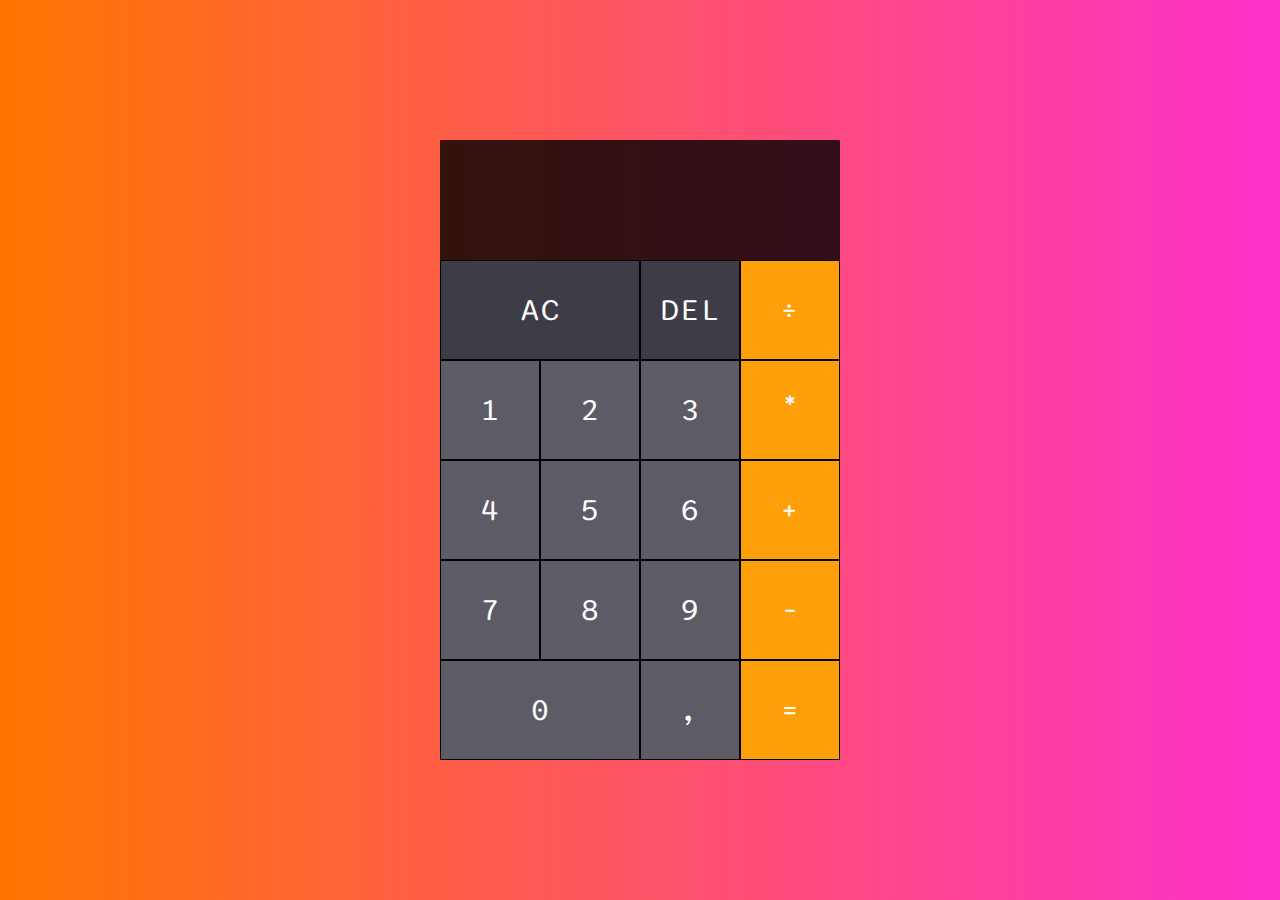
==== calculator-js/index.html @ feb545cf "calculadora" ====
<!DOCTYPE html>
<html lang="en">
<head>
    <meta charset="UTF-8">
    <meta http-equiv="X-UA-Compatible" content="IE=edge">
    <meta name="viewport" content="width=device-width, initial-scale=1.0">

    <link rel="stylesheet" href="style.css">
    <link rel="preconnect" href="https://fonts.googleapis.com">
    <link rel="preconnect" href="https://fonts.gstatic.com" crossorigin>
    <link href="https://fonts.googleapis.com/css2?family=Roboto:wght@100;300;400;700;900&family=Sono&display=swap" rel="stylesheet"> 
    <script src="script.js" defer></script> <!-- A script that will be downloaded in parallel to parsing the page, and executed after the page has finished parsing -->
    <title>🧮Calculator</title>
</head>
<body>
    <div class="calculator-grid">
        <div class="output">
            <div class="previous-operand" data-previous-operand></div>
            <div class="current-operand" data-current-operand></div>
        </div>
        <button class="span-two darker-button" data-all-clear>AC</button>
        <button class="darker-button" data-delete>DEL</button>
        <button class="orange-button" data-operation>÷</button>
        <button class="grey-button" data-number>1</button>
        <button class="grey-button" data-number>2</button>
        <button class="grey-button" data-number>3</button>
        <button class="orange-button" data-operation>*</button>
        <button class="grey-button" data-number>4</button>
        <button class="grey-button" data-number>5</button>
        <button class="grey-button" data-number>6</button>
        <button class="orange-button" data-operation>+</button>
        <button class="grey-button" data-number>7</button>
        <button class="grey-button" data-number>8</button>
        <button class="grey-button" data-number>9</button>
        <button class="orange-button" data-operation>-</button>
        <button class="span-two grey-button" data-number>0</button>
        <button class="grey-button" data-number>,</button>
        <button class="orange-button" data-equals>=</button>
    </div>
</body>
</html>
---- calculator-js/style.css ----
*, *::before, *::after{
    box-sizing: border-box;
    font-family: Sono, sans-serif;
    font-size: normal;
}

body{
    padding: 0;
    margin: 0;
    background: linear-gradient(to right, #ff7500, #fd32ca);
}

.calculator-grid {
    display: grid;
    justify-content: center;
    align-content: center;
    min-height: 100vh;
    grid-template-columns: repeat(4, 100px);
    grid-template-rows: minmax(120px,auto) repeat(5,100px);
}

.calculator-grid > button {
    cursor: pointer;
    font-size: 2rem;
    border: 1px solid black;
    outline: none;
    color: white;
}

.grey-button {
    background-color: #5D5C66;
}
.orange-button {
    background-color: #FF9F0A;
}
.darker-button {
    background-color: #3D3C47;
}

.grey-button:hover {
    background-color: #5D5C66CC;
}
.orange-button:hover {
    background-color: #FF9F0AB3;
}
.darker-button:hover {
    background-color: #3D3C47CC;
}

.span-two {
    grid-column: span 2; /*the button width == 2 column's width */
}

.output {
    grid-column: 1 / -1; /* The output will occupied  the entire row, from col(1) to last col(-1 or 5) */
    background-color: rgba(0,0,0,.80);
    display: flex;
    align-items: flex-end;
    justify-content: space-around;
    flex-direction: column;
    padding: 10px;
    word-wrap: break-word;
    word-break: break-all;

}

.output .current-operand {
    color: rgba(255,255,255, .95);
    font-size: 2.5rem;
}
.output .previous-operand {
    color: rgba(255,255,255, .7);
    font-size: 1.5rem;
}
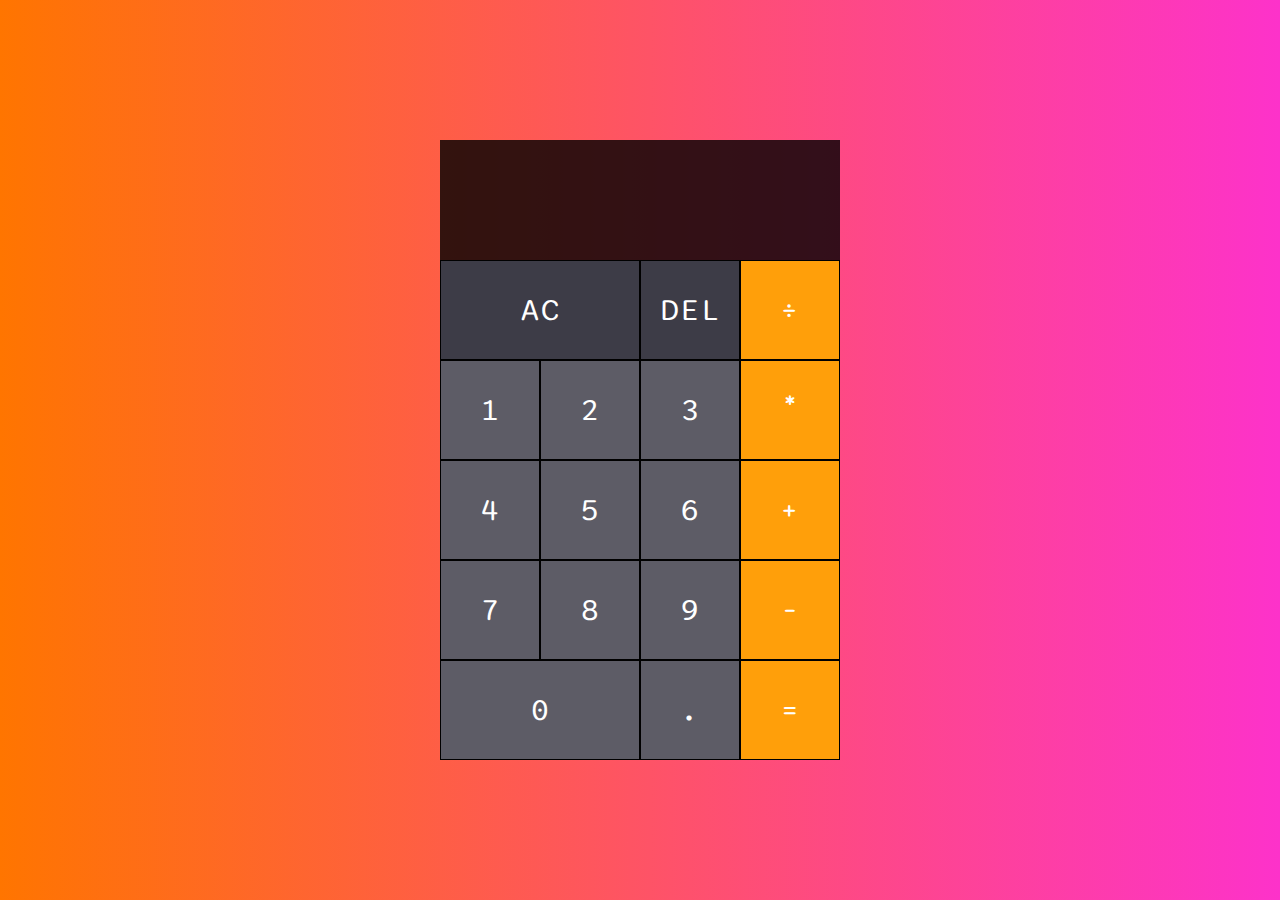
==== commit 38c14762: "puse en ingles sino no calculaba bien" ====
--- a/calculator-js/index.html
+++ b/calculator-js/index.html
@@ -34,7 +34,7 @@
         <button class="grey-button" data-number>9</button>
         <button class="orange-button" data-operation>-</button>
         <button class="span-two grey-button" data-number>0</button>
-        <button class="grey-button" data-number>,</button>
+        <button class="grey-button" data-number>.</button>
         <button class="orange-button" data-equals>=</button>
     </div>
 </body>
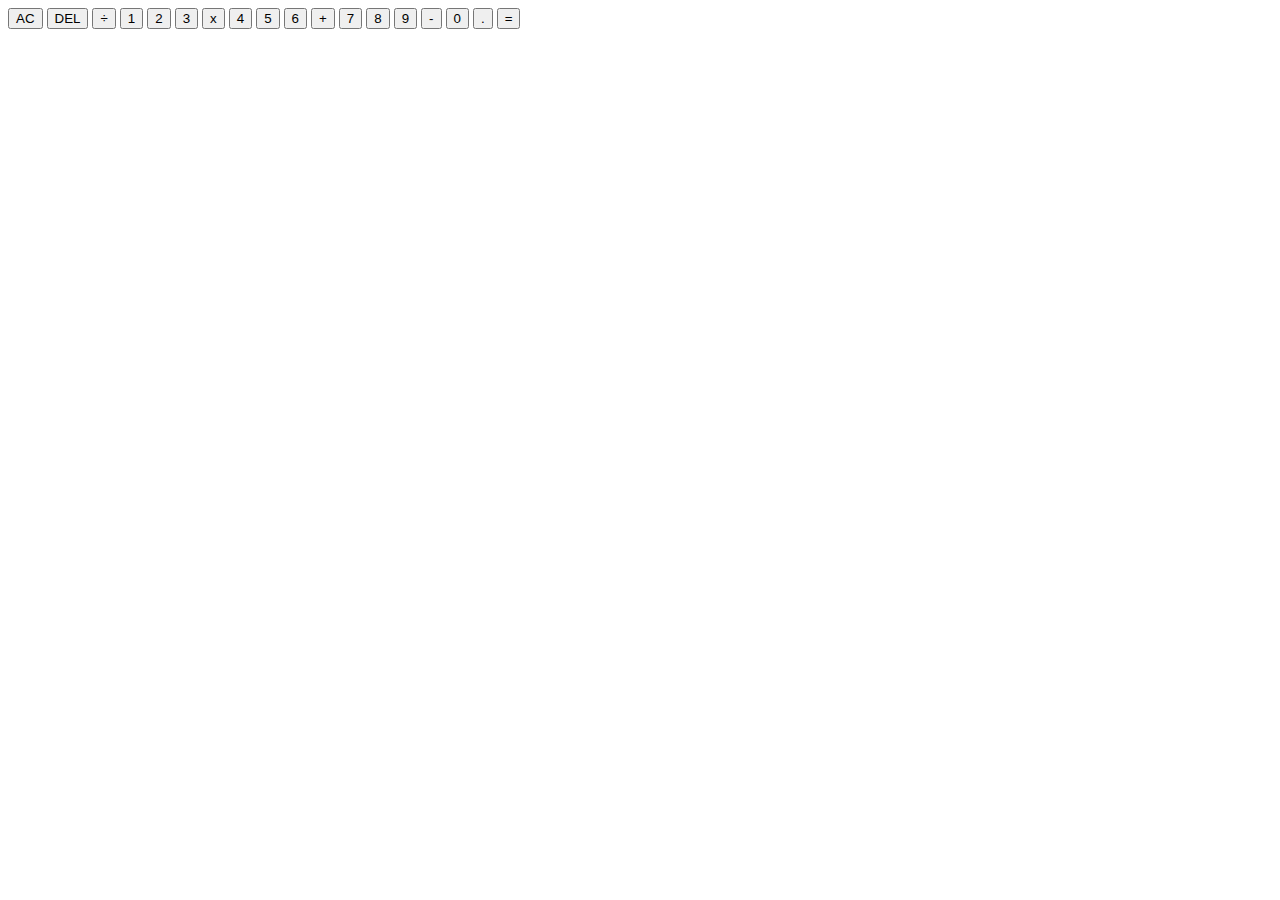
==== commit 054945e2: "minor fix" ====
--- a/calculator-js/index.html
+++ b/calculator-js/index.html
@@ -1,17 +1,3 @@
-<!DOCTYPE html>
-<html lang="en">
-<head>
-    <meta charset="UTF-8">
-    <meta http-equiv="X-UA-Compatible" content="IE=edge">
-    <meta name="viewport" content="width=device-width, initial-scale=1.0">
-
-    <link rel="stylesheet" href="style.css">
-    <link rel="preconnect" href="https://fonts.googleapis.com">
-    <link rel="preconnect" href="https://fonts.gstatic.com" crossorigin>
-    <link href="https://fonts.googleapis.com/css2?family=Roboto:wght@100;300;400;700;900&family=Sono&display=swap" rel="stylesheet"> 
-    <script src="script.js" defer></script> <!-- A script that will be downloaded in parallel to parsing the page, and executed after the page has finished parsing -->
-    <title>🧮Calculator</title>
-</head>
 <body>
     <div class="calculator-grid">
         <div class="output">
@@ -24,7 +10,7 @@
         <button class="grey-button" data-number>1</button>
         <button class="grey-button" data-number>2</button>
         <button class="grey-button" data-number>3</button>
-        <button class="orange-button" data-operation>*</button>
+        <button class="orange-button" data-operation>x</button>
         <button class="grey-button" data-number>4</button>
         <button class="grey-button" data-number>5</button>
         <button class="grey-button" data-number>6</button>
@@ -38,4 +24,3 @@
         <button class="orange-button" data-equals>=</button>
     </div>
 </body>
-</html>